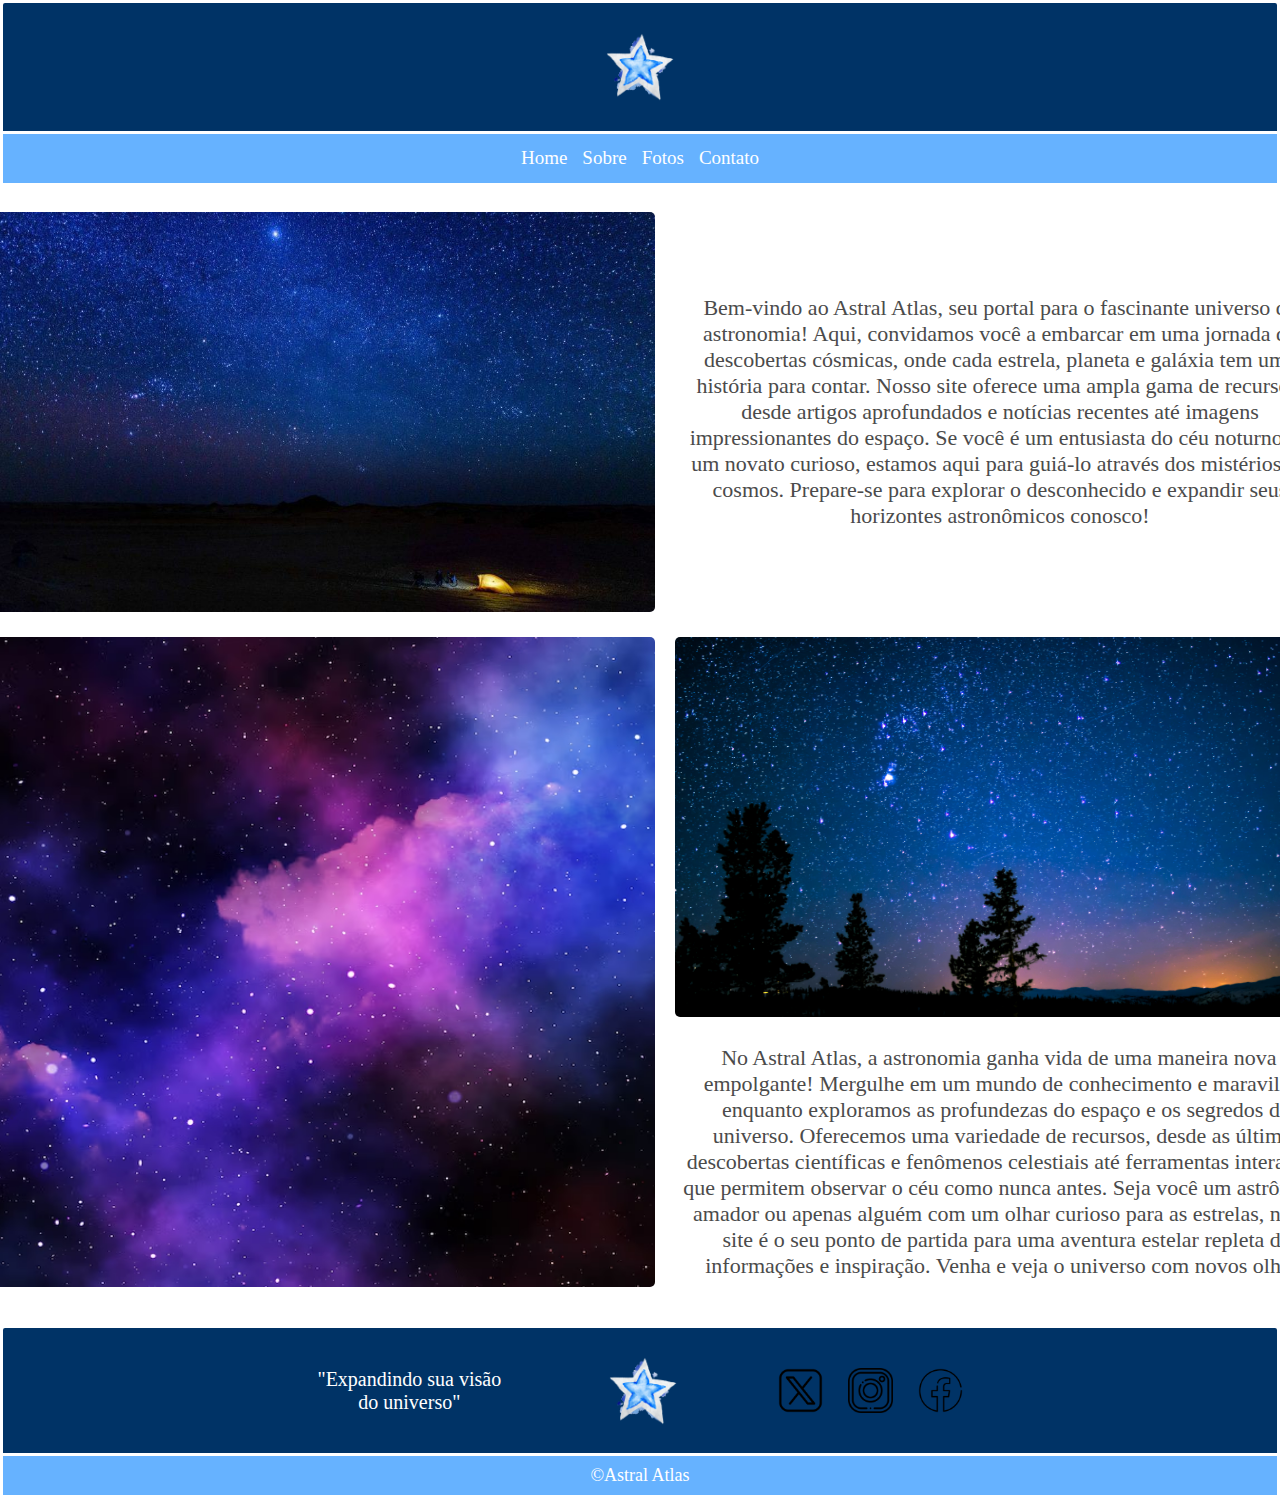
==== Layout Web/index.html @ a5b25a1c "Add files via upload" ====
<!DOCTYPE html>
<html lang="pt-br">
<head>
    <meta charset="UTF-8">
    <meta name="viewport" content="width=device-width, initial-scale=1.0">
    <title>Document</title>
    <link rel="stylesheet" href="style.css">
    <link rel="preconnect" href="https://fonts.googleapis.com">
    <link rel="preconnect" href="https://fonts.gstatic.com" crossorigin>
    <link href="https://fonts.googleapis.com/css2?family=Manrope:wght@200..800&display=swap" rel="stylesheet">
</head>
<body>
    <header>
        <section class="sct1">
        <img src="img/Logo.png" alt="" id="img1">
        </section>
      <Section class="sct2"> 
        <a href="index.html"> Home </a>
        <a href="sobre.html"> Sobre </a>
        <a href="fotos.html"> Fotos </a>
        <a href="contato.html"> Contato </a>
      </Section>  
    </header>
    <main>
      <section class="sct3">
        <img src="img/Foto-1.jpg" alt="" id="img2">
        <p> Bem-vindo ao Astral Atlas, seu portal para o fascinante universo da astronomia! Aqui, convidamos você a embarcar em uma jornada de descobertas cósmicas, onde cada estrela, planeta e galáxia tem uma história para contar. Nosso site oferece uma ampla gama de recursos, desde artigos aprofundados e notícias recentes até imagens impressionantes do espaço. Se você é um entusiasta do céu noturno ou um novato curioso, estamos aqui para guiá-lo através dos mistérios do cosmos. Prepare-se para explorar o desconhecido e expandir seus horizontes astronômicos conosco!</p>
      </section>
      <section class="sct4">
        <img src="img/Foto-2.jpeg" alt="" id="img3">
        <img src="img/Foto-3.jpg" alt="" id="img4">
        <p>No Astral Atlas, a astronomia ganha vida de uma maneira nova e empolgante! Mergulhe em um mundo de conhecimento e maravilhas enquanto exploramos as profundezas do espaço e os segredos do universo. Oferecemos uma variedade de recursos, desde as últimas descobertas científicas e fenômenos celestiais até ferramentas interativas que permitem observar o céu como nunca antes. Seja você um astrônomo amador ou apenas alguém com um olhar curioso para as estrelas, nosso site é o seu ponto de partida para uma aventura estelar repleta de informações e inspiração. Venha e veja o universo com novos olhos!</p>
      </section>
    </main>
    <footer>
      <section class="sct5">
        <p> "Expandindo sua visão <br>do universo"</p>
        <img src="img/Logo.png" alt="" id="img1">
        <div class="div1">
          <a href="https://x.com/SpaceToday1" id="X-Twiter"></a>
          <a href="https://www.instagram.com/spacetoday/" id="Insta"></a>
          <a href="https://www.facebook.com/p/Sergio-Sacani-61555891537009/" id="Face"></a>  
        </div>
      </section>
      <section class="sct6">
        <p>©Astral Atlas</p>
      </section>
    </footer>
    
</body>
</html>
---- Layout Web/style.css ----
*{
    margin: 0px;
}
/** Cabeçalho/Menu do site  **/
header{
    background-color: #003366;
    height: 180px;
    display: flex;
    flex-direction: column;
    justify-content: space-between;
    align-items:center ;
    border: solid white;
    border-radius: 5px;
}
header img{
    height: 70px;
    width: 70px;
}
.sct1{
    height: 130px ;
    width: 100%;
    display: flex;
    align-items: center;
    justify-content: center;
    flex-direction: column;
}
.sct2{
    background-color: #66B2FF;
    display: flex;
    justify-content: center;
    gap: 15px;
    height: 50px;
    width: 100%;
    align-items: center;
    border-top: solid white;
}
.sct2 a{
    text-decoration: none;
    color: white;
    font-size: 19px;
    position: relative;
    transition: transform 0.4s ease-in-out;
}
.sct2 a:hover{
    transform: scale(1.03);
    opacity: 0.9;
}
.sct2 a::after{
    content:'';
    position: absolute;
    left: 0;
    bottom: -2px;
    width: 0 ;
    height: 2px;
    background-color: rgb(219, 219, 219);
    transition: width 0.4s ease-out;
}
.sct2 a:hover::after{
    width: 100%;
}
/** Corpo-site **/
main{
    display: flex;
    flex-direction: column;
    justify-content: center;
    align-items: center;
    gap: 25px;
}
main img{
    border-radius: 5px;
    border: #003366 solid 0px;
}
.sct3{
    display: flex;
    margin-top: 2%;
    align-items: center;
    gap: 20px;
}
.sct3 img{
    height: 400px;
    width: 700px;
}
.sct3 p{
    text-align: center;
    width: 650px;
    font-size: 22px;
    color: rgb(75, 75, 75);
}
.sct4{
    display: grid;
    grid-template-columns: repeat(2, auto);
    grid-template-rows: repeat(2, auto);
    gap: 20px;
}
#img3{
    width: 700px;
    height: 650px;
    grid-column: 1;
    grid-row: 1 /span 2;
}
#img4{
    width: 650px;
    height: 380px;
    grid-column: 2;
    grid-row: 1;
}
.sct4 p{
    width: 650px;
    font-size: 22px;
    text-align: center;
    grid-row: 2;
    grid-column: 2;
    margin: 1%;
    color: rgb(75, 75, 75);
}
/* Rodapé */
footer{
    background-color: #003366;
    display: flex;
    flex-direction: column;
    align-items: center;
    justify-content: center;
    height: 170px;
    margin-top: 3%;
    border: solid white;
    border-radius: 5px;
}
.sct5{
    display: flex;
    align-items: center;
    justify-content: center;
    height: 130px;
    width: 100%; 
    gap: 100px;  
}
.sct5 img{
    height: 70px;
    width: 70px;
    margin-left: 0.5%;
}
.sct5 p{
    font-size: 20px;
    color: white;
    text-align: center;
}
.sct6{
    background-color: #66B2FF;
    width: 100%;
    height: 40px;
    display: flex;
    align-items: center;
    justify-content: center;
    border: solid white 3px;
}
.sct6 p{
    color: white;
    font-size: 18px;
}
.div1{
    display: flex;
    gap: 25px;
}
#X-Twiter, #Insta, #Face{
    background-size: contain;
    width: 45px;
    height: 45px;
    transition: background-image 0.3s ease-in-out;
}
#X-Twiter{
    background-image: url(img/X-Preto.png);
}
#X-Twiter:hover{
    background-image: url(img/X-Branco.png);
}
#Insta{
    background-image: url(img/Insta-Preto.png)
}
#Insta:hover{
    background-image: url(img/Insta-Branco.png);
}
#Face{
    background-image: url(img/Face-Preto.png);
}
#Face:hover{
    background-image: url(img/Face-Branco.png);
}
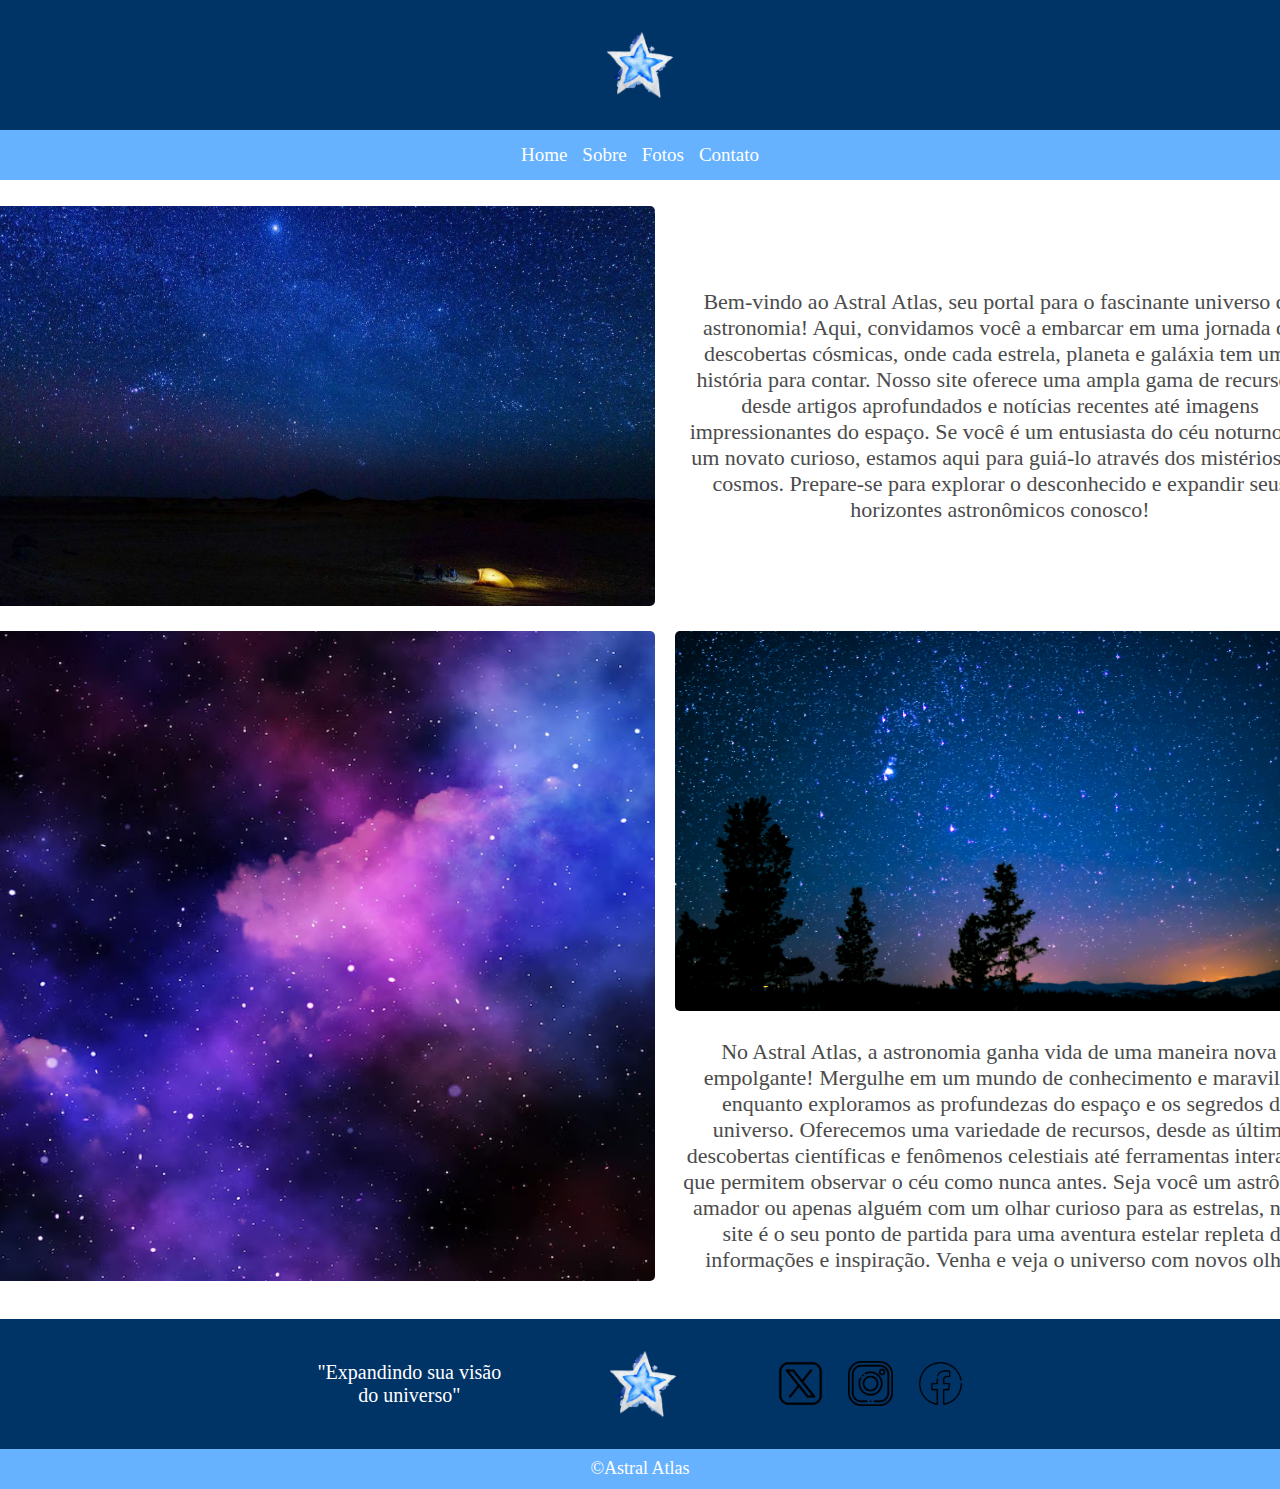
==== commit ee9c70ab: "Atualizar o index.html" ====
--- a/Layout Web/index.html
+++ b/Layout Web/index.html
@@ -3,7 +3,7 @@
 <head>
     <meta charset="UTF-8">
     <meta name="viewport" content="width=device-width, initial-scale=1.0">
-    <title>Document</title>
+    <title> Home </title>
     <link rel="stylesheet" href="style.css">
     <link rel="preconnect" href="https://fonts.googleapis.com">
     <link rel="preconnect" href="https://fonts.gstatic.com" crossorigin>
--- a/Layout Web/style.css
+++ b/Layout Web/style.css
@@ -9,8 +9,6 @@
     flex-direction: column;
     justify-content: space-between;
     align-items:center ;
-    border: solid white;
-    border-radius: 5px;
 }
 header img{
     height: 70px;
@@ -32,7 +30,6 @@
     height: 50px;
     width: 100%;
     align-items: center;
-    border-top: solid white;
 }
 .sct2 a{
     text-decoration: none;
@@ -122,8 +119,6 @@
     justify-content: center;
     height: 170px;
     margin-top: 3%;
-    border: solid white;
-    border-radius: 5px;
 }
 .sct5{
     display: flex;
@@ -150,7 +145,6 @@
     display: flex;
     align-items: center;
     justify-content: center;
-    border: solid white 3px;
 }
 .sct6 p{
     color: white;
